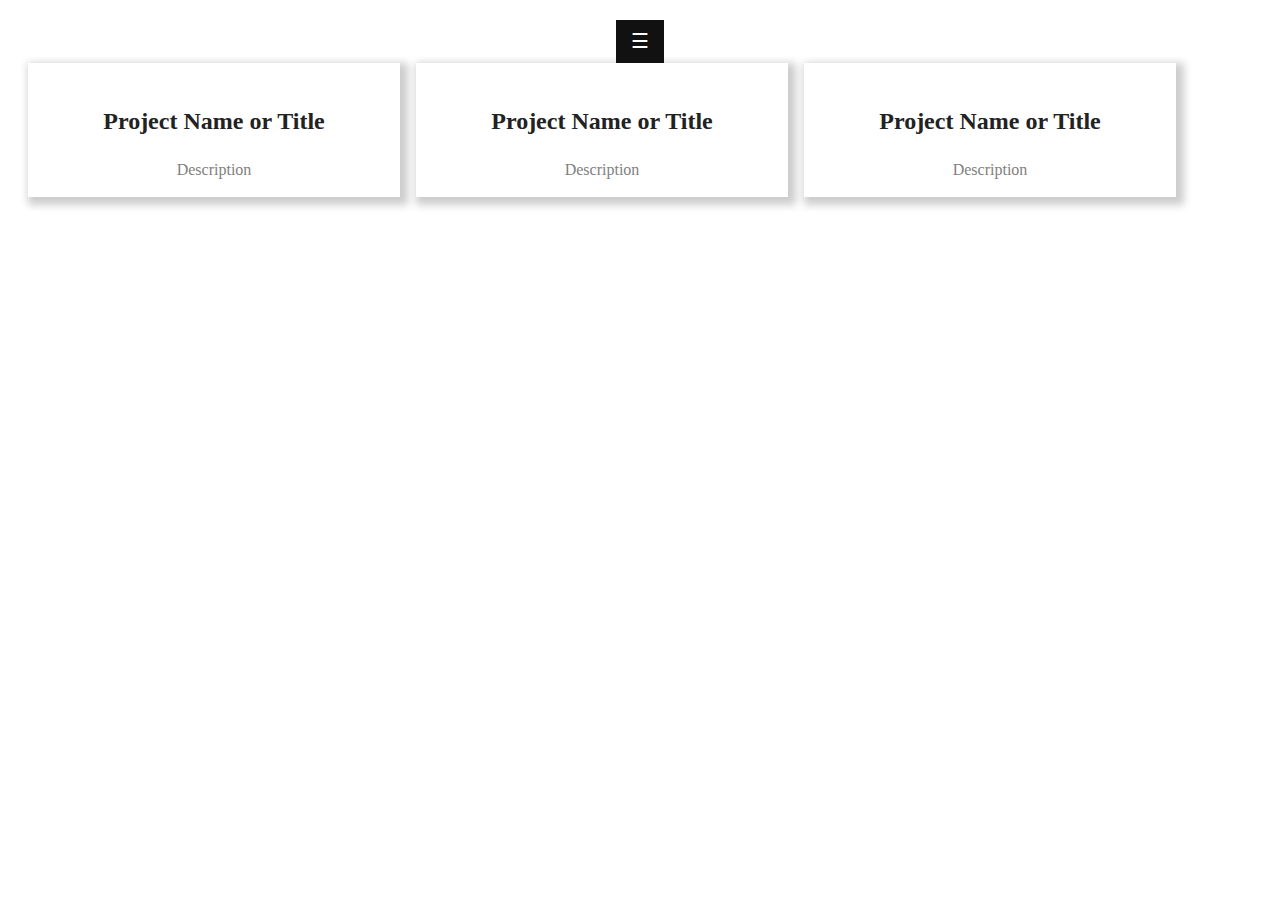
==== projects.html @ b16bbdd2 "Added simple menu sidebar system for all pages. Started the projects page." ====
<!DOCTYPE html>
<html lang="en">
<head>
  <meta charset="UTF-8">
  <title></title>

  <link rel="stylesheet" href="css/normalize.css">
  <link rel="stylesheet" href="css/main.css">
  <link rel="stylesheet" href="css/projectcards.css">

</head>

<body>

  <!-- Topbar navigation -->
  <div id="mySidebar" class="sidebar">
    <a href="javascript:void(0)" class="closebtn" onclick="closeNav()">&times;</a>
    <a href="index.html">Home</a>
    <a href="#">About</a>
    <a href="projects.html">Projects</a>
    <a href="#">Contact</a>
  </div>



  <!-- main content -->
  <div id="main">
    <button class="openbtn" onclick="openNav()">&#9776;</button>


    <div class="row">

      <div class="column">
        <div class="card">
          <img src="img/download.png" alt="" style="width:100%">
          <div class="container">
            <h2>Project Name or Title</h2>
            <p class="title">Description</p>
          </div>
        </div>
      </div>

      <div class="column">
        <div class="card">
          <img src="img/download.png" alt="" style="width:100%">
          <div class="container">
            <h2>Project Name or Title</h2>
            <p class="title">Description</p>
          </div>
        </div>
      </div>

      <div class="column">
        <div class="card">
          <img src="img/download.png" alt="" style="width:100%">
          <div class="container">
            <h2>Project Name or Title</h2>
            <p class="title">Description</p>
          </div>
        </div>
      </div>

    </div>

  </div>

  <script src="js/vendor/modernizr-3.11.2.min.js"></script>
  <script src="js/plugins.js"></script>
  <script src="js/main.js"></script>

</body>

</html>
---- css/main.css ----
/* sidebar menu */
.sidebar {
  height: 100%;
  width: 0;
  position: fixed;
  z-index: 1;
  top: 0;
  left: 0;
  background-color: #111;
  overflow-x: hidden;
  padding-top: 60px;
  transition: 0.5s;
}

.sidebar a {
  padding: 8px 8px 8px 32px;
  text-decoration: none;
  font-size: 25px;
  color: #818181;
  display: block;
  transition: 0.3s;
}

.sidebar a:hover {
  color: #f1f1f1;
}

.sidebar .closebtn {
  position: absolute;
  top: 0;
  right: 25px;
  font-size: 36px;
  margin-left: 50px;
}

.openbtn {
  font-size: 20px;
  cursor: pointer;
  background-color: #111;
  color: white;
  padding: 10px 15px;
  border: none;
}

.openbtn:hover {
  background-color: #444;
}

@media screen and (max-height: 450px) {
  .sidebar {padding-top: 15px;}
  .sidebar a {font-size: 18px;}
}


/* main content */
#main {
  transition: margin-left .5s;
  padding: 20px;
}

/* better normal */
html {
  color: #222;
  font-size: 1em;
  line-height: 1.4;
  text-align: center
}

::-moz-selection {
  background: #b3d4fc;
  text-shadow: none;
}

::selection {
  background: #b3d4fc;
  text-shadow: none;
}

hr {
  display: block;
  height: 1px;
  border: 0;
  border-top: 1px solid #ccc;
  margin: 1em 0;
  padding: 0;
}

/*
 * Remove the gap between audio, canvas, iframes,
 * images, videos and the bottom of their containers:
 * https://github.com/h5bp/html5-boilerplate/issues/440
 */

audio,
canvas,
iframe,
img,
svg,
video {
  vertical-align: middle;
}

/*
 * Remove default fieldset styles.
 */

fieldset {
  border: 0;
  margin: 0;
  padding: 0;
}

/*
 * Allow only vertical resizing of textareas.
 */

textarea {
  resize: vertical;
}

/* ==========================================================================
   Author's custom styles
   ========================================================================== */

/* ==========================================================================
   Helper classes
   ========================================================================== */

/*
 * Hide visually and from screen readers
 */

.hidden,
[hidden] {
  display: none !important;
}

/*
 * Hide only visually, but have it available for screen readers:
 * https://snook.ca/archives/html_and_css/hiding-content-for-accessibility
 *
 * 1. For long content, line feeds are not interpreted as spaces and small width
 *    causes content to wrap 1 word per line:
 *    https://medium.com/@jessebeach/beware-smushed-off-screen-accessible-text-5952a4c2cbfe
 */

.sr-only {
  border: 0;
  clip: rect(0, 0, 0, 0);
  height: 1px;
  margin: -1px;
  overflow: hidden;
  padding: 0;
  position: absolute;
  white-space: nowrap;
  width: 1px;
  /* 1 */
}

/*
 * Extends the .sr-only class to allow the element
 * to be focusable when navigated to via the keyboard:
 * https://www.drupal.org/node/897638
 */

.sr-only.focusable:active,
.sr-only.focusable:focus {
  clip: auto;
  height: auto;
  margin: 0;
  overflow: visible;
  position: static;
  white-space: inherit;
  width: auto;
}

/*
 * Hide visually and from screen readers, but maintain layout
 */

.invisible {
  visibility: hidden;
}

/*
 * Clearfix: contain floats
 *
 * For modern browsers
 * 1. The space content is one way to avoid an Opera bug when the
 *    `contenteditable` attribute is included anywhere else in the document.
 *    Otherwise it causes space to appear at the top and bottom of elements
 *    that receive the `clearfix` class.
 * 2. The use of `table` rather than `block` is only necessary if using
 *    `:before` to contain the top-margins of child elements.
 */

.clearfix::before,
.clearfix::after {
  content: " ";
  display: table;
}

.clearfix::after {
  clear: both;
}

/* ==========================================================================
   EXAMPLE Media Queries for Responsive Design.
   These examples override the primary ('mobile first') styles.
   Modify as content requires.
   ========================================================================== */

@media only screen and (min-width: 35em) {
  /* Style adjustments for viewports that meet the condition */
}

@media print,
  (-webkit-min-device-pixel-ratio: 1.25),
  (min-resolution: 1.25dppx),
  (min-resolution: 120dpi) {
  /* Style adjustments for high resolution devices */
}

/* ==========================================================================
   Print styles.
   Inlined to avoid the additional HTTP request:
   https://www.phpied.com/delay-loading-your-print-css/
   ========================================================================== */

@media print {
  *,
  *::before,
  *::after {
    background: #fff !important;
    color: #000 !important;
    /* Black prints faster */
    box-shadow: none !important;
    text-shadow: none !important;
  }

  a,
  a:visited {
    text-decoration: underline;
  }

  a[href]::after {
    content: " (" attr(href) ")";
  }

  abbr[title]::after {
    content: " (" attr(title) ")";
  }

  /*
   * Don't show links that are fragment identifiers,
   * or use the `javascript:` pseudo protocol
   */
  a[href^="#"]::after,
  a[href^="javascript:"]::after {
    content: "";
  }

  pre {
    white-space: pre-wrap !important;
  }

  pre,
  blockquote {
    border: 1px solid #999;
    page-break-inside: avoid;
  }

  /*
   * Printing Tables:
   * https://web.archive.org/web/20180815150934/http://css-discuss.incutio.com/wiki/Printing_Tables
   */
  thead {
    display: table-header-group;
  }

  tr,
  img {
    page-break-inside: avoid;
  }

  p,
  h2,
  h3 {
    orphans: 3;
    widows: 3;
  }

  h2,
  h3 {
    page-break-after: avoid;
  }
}
---- css/projectcards.css ----
.column {
  float: left;
  width: 30%;
  margin-bottom: 16px;
  padding: 0 8px;
}

@media screen and (max-width: 650px) {
  .column {
    width: 100%;
    display: block;
  }
}

.card {
  box-shadow: 4px 4px 8px 4px rgba(0, 0, 0, 0.2);
}

.container {
  padding: 0 16px;
}

/* Clear floats */
.container::after, .row::after {
  content: "";
  clear: both;
  display: table;
}

.title {
  color: grey;
}
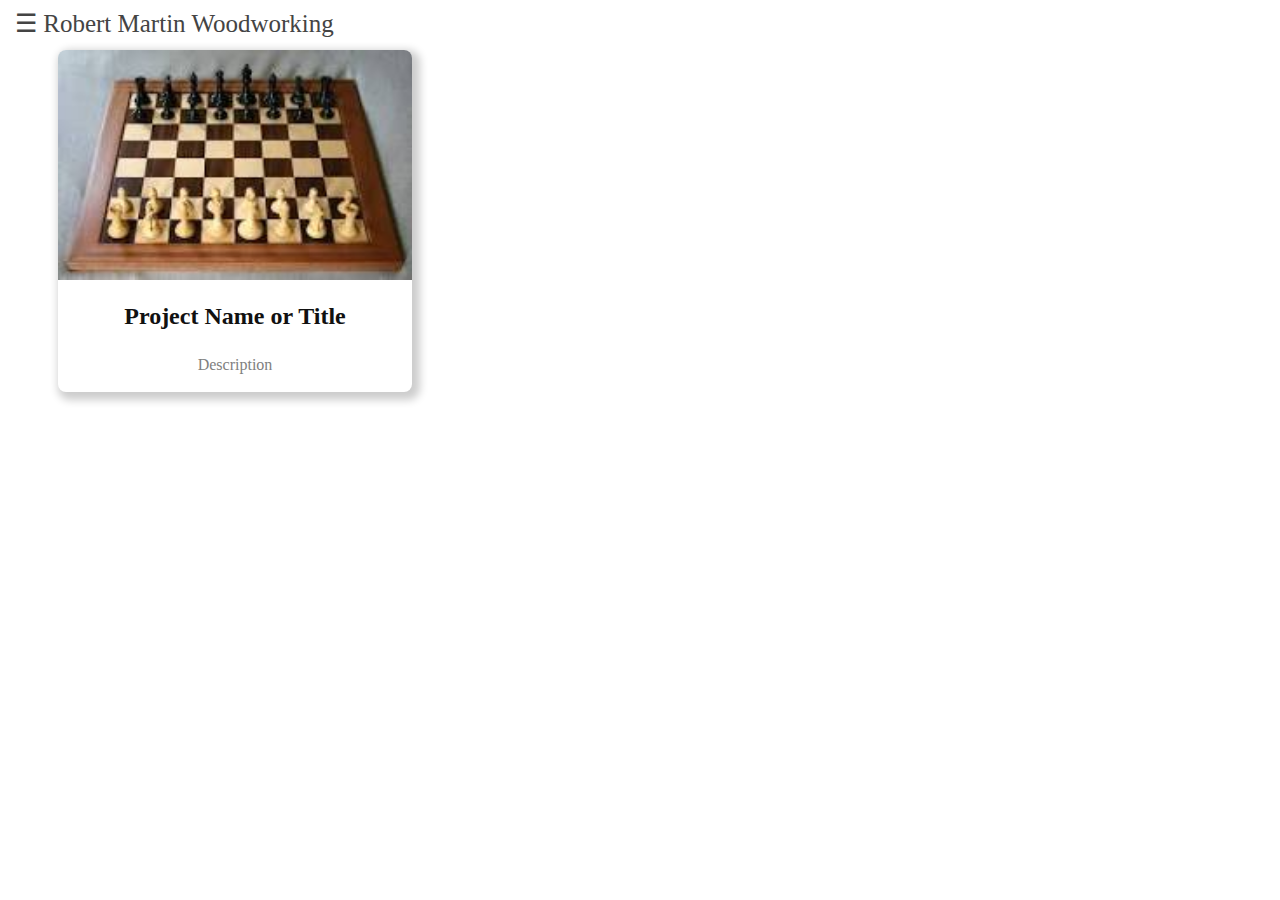
==== commit 43a97d97: "Improved animations and js; Changed the menu location and spacing on many elements" ====
--- a/projects.html
+++ b/projects.html
@@ -21,44 +21,28 @@
     <a href="#">Contact</a>
   </div>
 
+  <div class="corner-logo" id="corner-logo">
+    <button class="openbtn" onclick="openNav()">&#9776;  Robert Martin Woodworking</button>
+  </div>
 
 
   <!-- main content -->
   <div id="main">
-    <button class="openbtn" onclick="openNav()">&#9776;</button>
-
 
     <div class="row">
 
-      <div class="column">
-        <div class="card">
-          <img src="img/download.png" alt="" style="width:100%">
-          <div class="container">
-            <h2>Project Name or Title</h2>
-            <p class="title">Description</p>
+      <a href="#">
+        <div class="column">
+          <div class="card">
+            <img class="card-image" src="img/download.png" alt="" style="width:100%">
+            <div class="container">
+              <h2>Project Name or Title</h2>
+              <p class="title">Description</p>
+            </div>
           </div>
         </div>
-      </div>
+      </a>
 
-      <div class="column">
-        <div class="card">
-          <img src="img/download.png" alt="" style="width:100%">
-          <div class="container">
-            <h2>Project Name or Title</h2>
-            <p class="title">Description</p>
-          </div>
-        </div>
-      </div>
-
-      <div class="column">
-        <div class="card">
-          <img src="img/download.png" alt="" style="width:100%">
-          <div class="container">
-            <h2>Project Name or Title</h2>
-            <p class="title">Description</p>
-          </div>
-        </div>
-      </div>
 
     </div>
 
--- a/css/main.css
+++ b/css/main.css
@@ -35,17 +35,34 @@
   margin-left: 50px;
 }
 
+.corner-logo {
+  border: none;
+  position: absolute;
+  top: 0;
+  left: 0;
+}
+
+#corner-logo.fade-in {
+  opacity: 1;
+  transition: opacity .3s;
+}
+
+#corner-logo.fade-out {
+  opacity: 0;
+  transition: opacity .3s;
+}
+
 .openbtn {
-  font-size: 20px;
   cursor: pointer;
-  background-color: #111;
-  color: white;
+  background-color: transparent;
+  color: #111;
   padding: 10px 15px;
   border: none;
+  font-size: 25px;
 }
 
 .openbtn:hover {
-  background-color: #444;
+  color: #444;
 }
 
 @media screen and (max-height: 450px) {
@@ -58,6 +75,7 @@
 #main {
   transition: margin-left .5s;
   padding: 20px;
+  margin: 30px;
 }
 
 /* better normal */
--- a/css/projectcards.css
+++ b/css/projectcards.css
@@ -14,6 +14,14 @@
 
 .card {
   box-shadow: 4px 4px 8px 4px rgba(0, 0, 0, 0.2);
+  border-radius: 8px;
+  color: #111111;
+}
+
+.card-image {
+  width: 100%;
+  border-radius: 8px 8px 0 0;
+
 }
 
 .container {
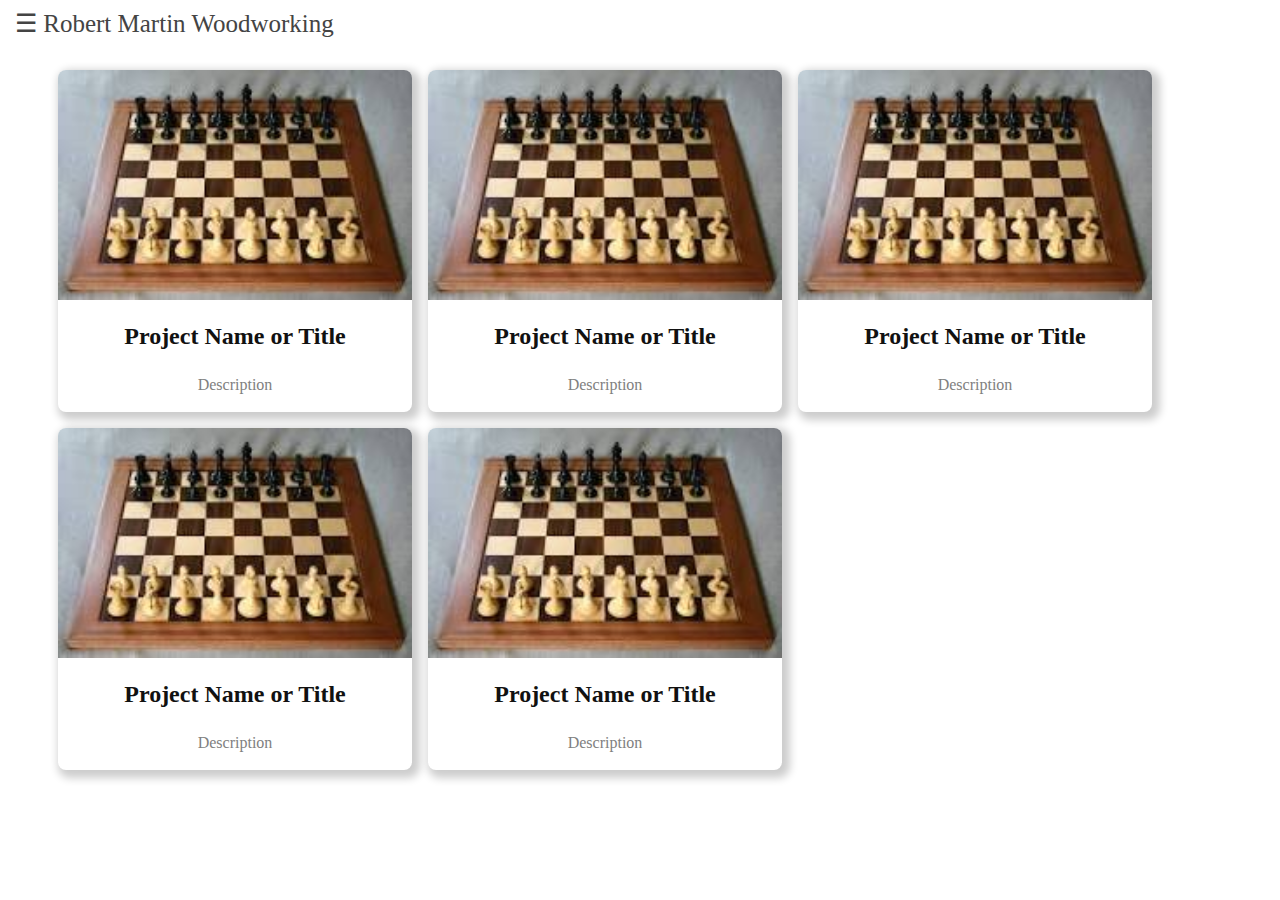
==== commit 1ccea569: "Started work on the home page. Minor bug fixes" ====
--- a/projects.html
+++ b/projects.html
@@ -43,6 +43,54 @@
         </div>
       </a>
 
+      <a href="#">
+        <div class="column">
+          <div class="card">
+            <img class="card-image" src="img/download.png" alt="" style="width:100%">
+            <div class="container">
+              <h2>Project Name or Title</h2>
+              <p class="title">Description</p>
+            </div>
+          </div>
+        </div>
+      </a>
+
+      <a href="#">
+        <div class="column">
+          <div class="card">
+            <img class="card-image" src="img/download.png" alt="" style="width:100%">
+            <div class="container">
+              <h2>Project Name or Title</h2>
+              <p class="title">Description</p>
+            </div>
+          </div>
+        </div>
+      </a>
+
+      <a href="#">
+        <div class="column">
+          <div class="card">
+            <img class="card-image" src="img/download.png" alt="" style="width:100%">
+            <div class="container">
+              <h2>Project Name or Title</h2>
+              <p class="title">Description</p>
+            </div>
+          </div>
+        </div>
+      </a>
+
+      <a href="#">
+        <div class="column">
+          <div class="card">
+            <img class="card-image" src="img/download.png" alt="" style="width:100%">
+            <div class="container">
+              <h2>Project Name or Title</h2>
+              <p class="title">Description</p>
+            </div>
+          </div>
+        </div>
+      </a>
+
 
     </div>
 
--- a/css/main.css
+++ b/css/main.css
@@ -1,4 +1,3 @@
-
 
 /* sidebar menu */
 .sidebar {
@@ -70,12 +69,18 @@
   .sidebar a {font-size: 18px;}
 }
 
-
 /* main content */
 #main {
   transition: margin-left .5s;
   padding: 20px;
-  margin: 30px;
+  margin: 50px 30px 30px 30px;
+}
+
+.image-text-container {
+  display: grid;
+  align-items: center;
+  grid-template-columns: 1fr 1fr;
+  column-gap: 5px;
 }
 
 /* better normal */
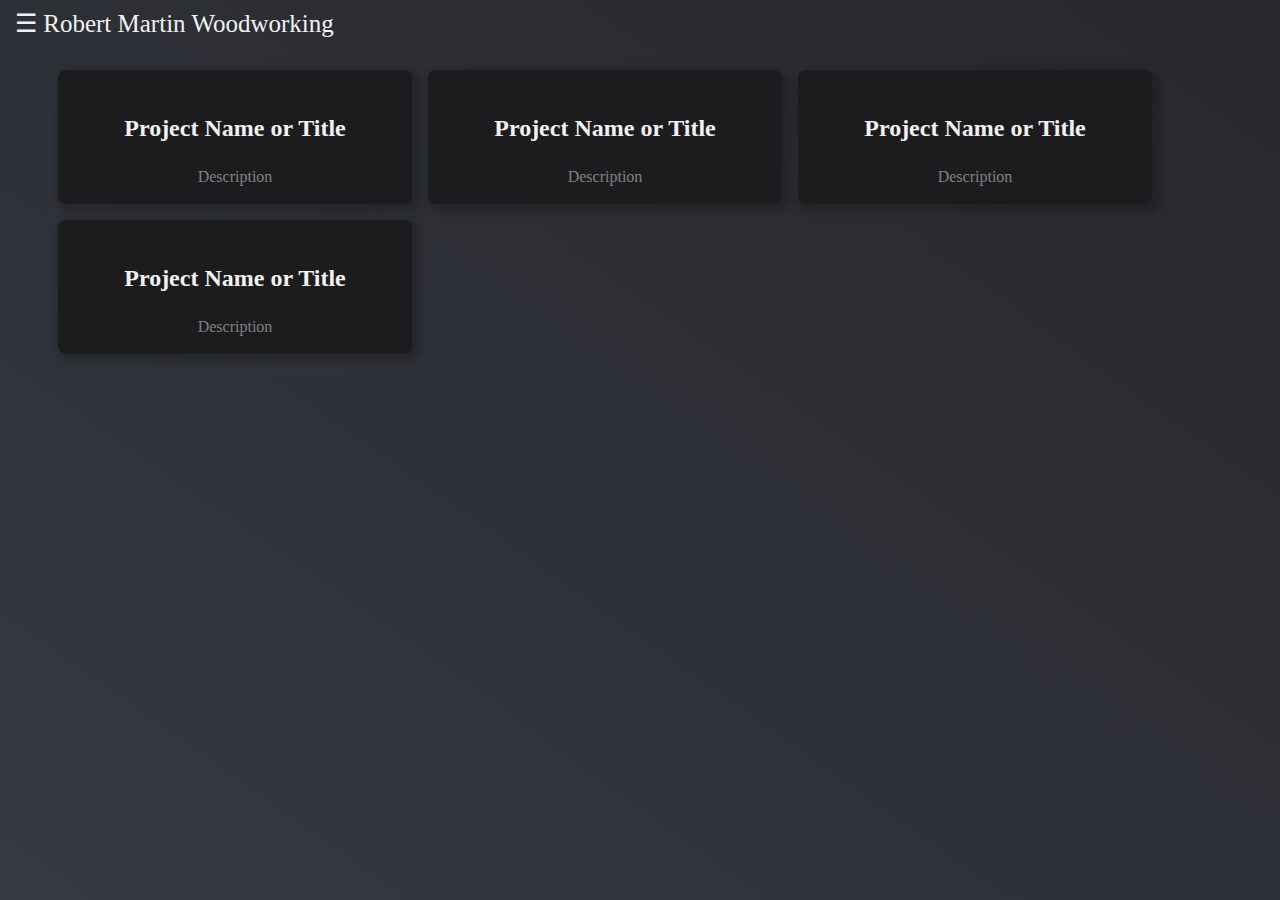
==== commit 7fd23e0f: "Updated elements to reflect color scheme. Added images to source folder." ====
--- a/projects.html
+++ b/projects.html
@@ -79,18 +79,6 @@
         </div>
       </a>
 
-      <a href="#">
-        <div class="column">
-          <div class="card">
-            <img class="card-image" src="img/download.png" alt="" style="width:100%">
-            <div class="container">
-              <h2>Project Name or Title</h2>
-              <p class="title">Description</p>
-            </div>
-          </div>
-        </div>
-      </a>
-
 
     </div>
 
--- a/css/main.css
+++ b/css/main.css
@@ -54,14 +54,14 @@
 .openbtn {
   cursor: pointer;
   background-color: transparent;
-  color: #111;
+  color: #818181;
   padding: 10px 15px;
   border: none;
   font-size: 25px;
 }
 
 .openbtn:hover {
-  color: #444;
+  color: #f1f1f1;
 }
 
 @media screen and (max-height: 450px) {
@@ -88,7 +88,19 @@
   color: #222;
   font-size: 1em;
   line-height: 1.4;
-  text-align: center
+  text-align: center;
+  height: 100%;
+  -webkit-background-size: cover;
+  -moz-background-size: cover;
+  -o-background-size: cover;
+  background-size: cover;
+  background-repeat:no-repeat;
+  background: -webkit-linear-gradient(to right top, #2c2828, #3b3839, #4b4a4b, #5c5c5c, #6e6e6e);
+  background: -moz-linear-gradient(to right top, #353941, #31353b, #2d3036, #2a2c30, #26282b);
+  background: -ms-linear-gradient(to right top, #353941, #31353b, #2d3036, #2a2c30, #26282b);
+  background: -o-linear-gradient(to right top, #353941, #31353b, #2d3036, #2a2c30, #26282b);
+  background: linear-gradient(to right top, #353941, #31353b, #2d3036, #2a2c30, #26282b);
+
 }
 
 ::-moz-selection {
--- a/css/projectcards.css
+++ b/css/projectcards.css
@@ -15,7 +15,8 @@
 .card {
   box-shadow: 4px 4px 8px 4px rgba(0, 0, 0, 0.2);
   border-radius: 8px;
-  color: #111111;
+  background-color: #1c1c1f;
+  color: #f1f1f1;
 }
 
 .card-image {
@@ -36,6 +37,6 @@
 }
 
 .title {
-  color: grey;
+  color: #818181;
 }
 
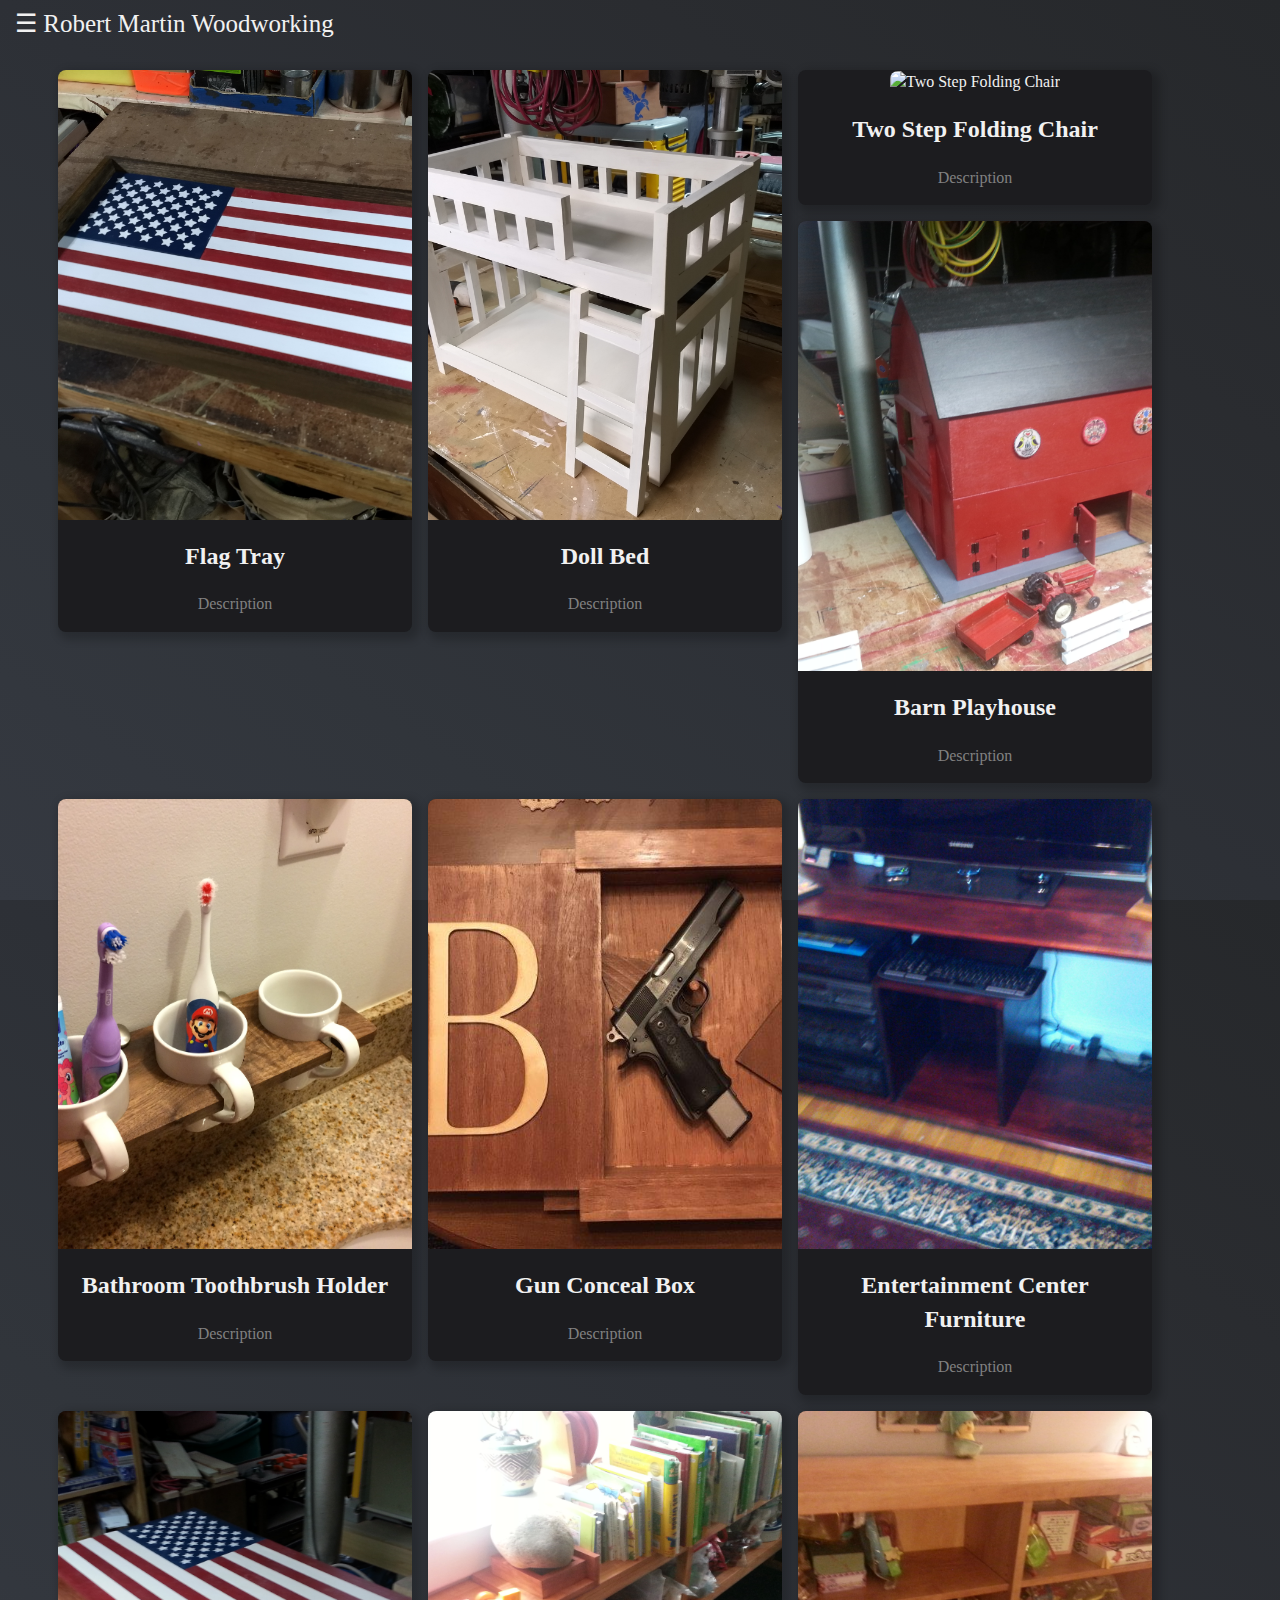
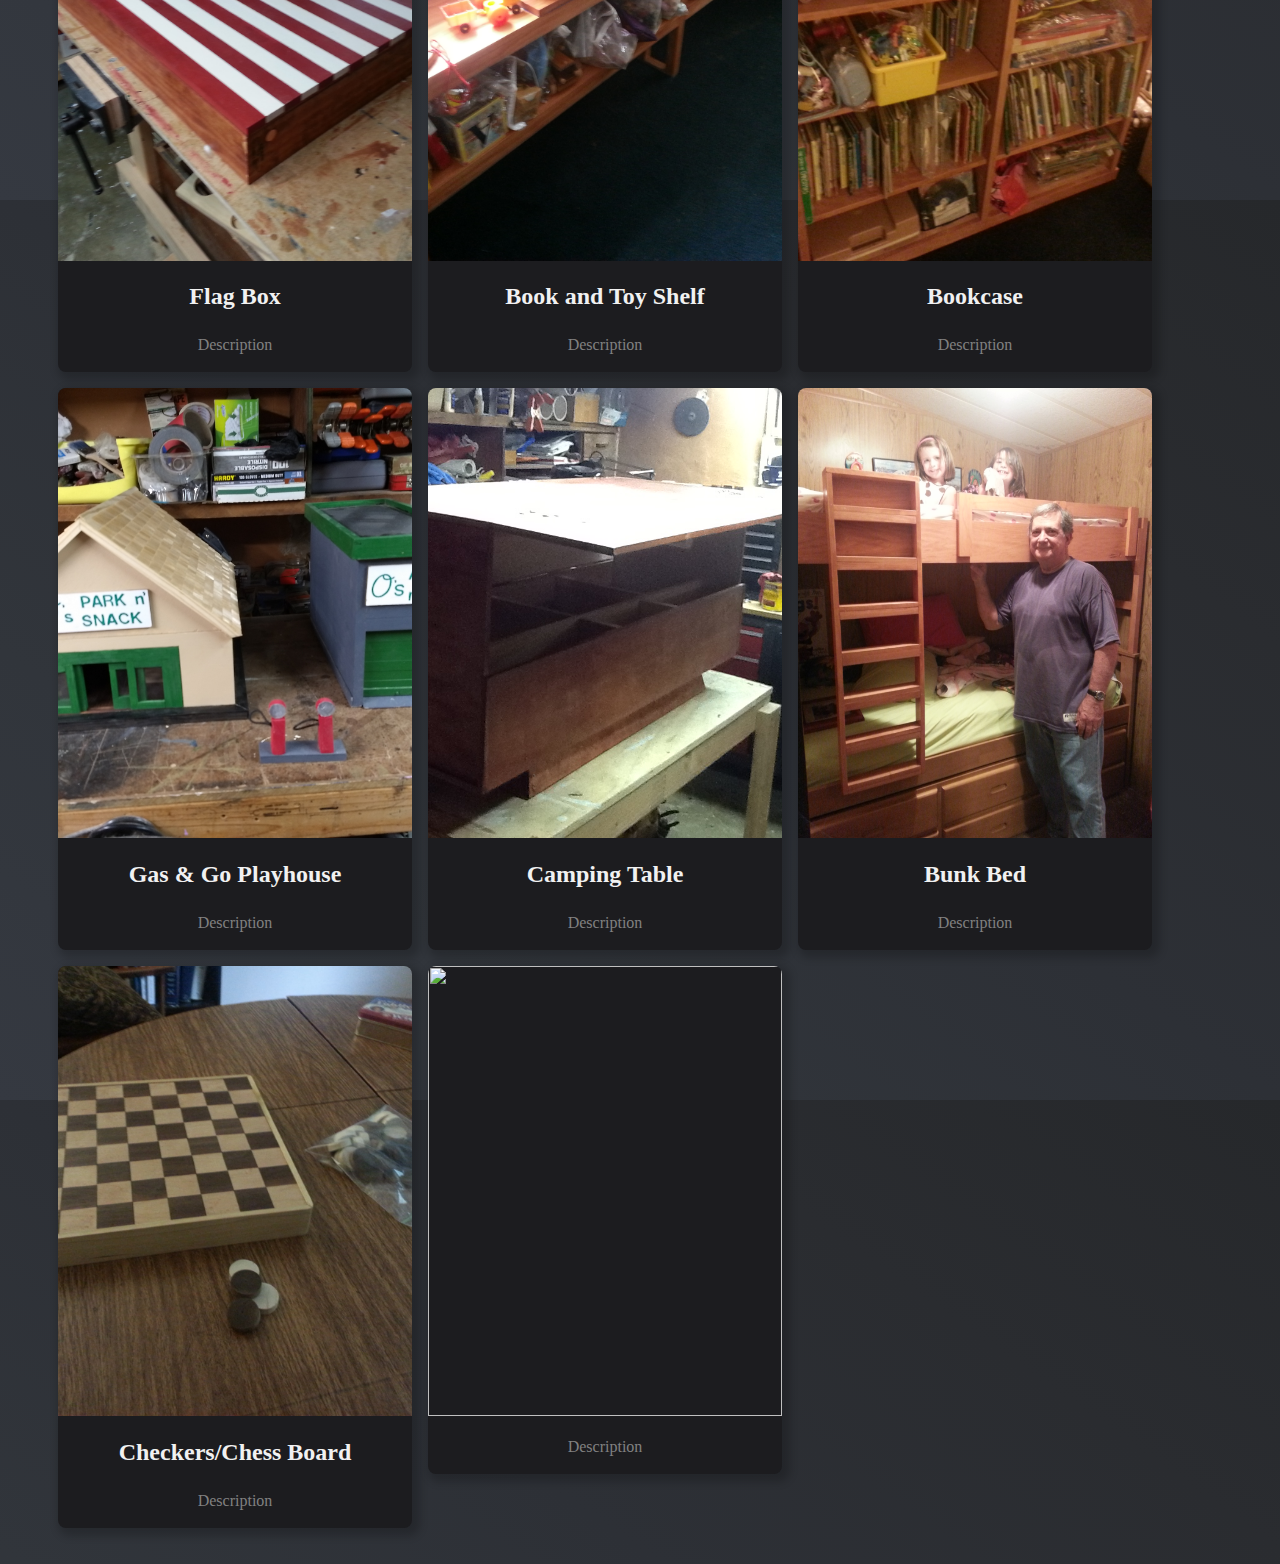
==== commit 05e27fed: "Started adding all images and titles to the projects page." ====
--- a/projects.html
+++ b/projects.html
@@ -31,57 +31,204 @@
 
     <div class="row">
 
-      <a href="#">
-        <div class="column">
-          <div class="card">
-            <img class="card-image" src="img/download.png" alt="" style="width:100%">
-            <div class="container">
-              <h2>Project Name or Title</h2>
-              <p class="title">Description</p>
-            </div>
-          </div>
-        </div>
-      </a>
-
-      <a href="#">
-        <div class="column">
-          <div class="card">
-            <img class="card-image" src="img/download.png" alt="" style="width:100%">
-            <div class="container">
-              <h2>Project Name or Title</h2>
-              <p class="title">Description</p>
-            </div>
-          </div>
-        </div>
-      </a>
-
-      <a href="#">
-        <div class="column">
-          <div class="card">
-            <img class="card-image" src="img/download.png" alt="" style="width:100%">
-            <div class="container">
-              <h2>Project Name or Title</h2>
-              <p class="title">Description</p>
-            </div>
-          </div>
-        </div>
-      </a>
-
-      <a href="#">
-        <div class="column">
-          <div class="card">
-            <img class="card-image" src="img/download.png" alt="" style="width:100%">
-            <div class="container">
-              <h2>Project Name or Title</h2>
-              <p class="title">Description</p>
-            </div>
-          </div>
-        </div>
-      </a>
-
-
-    </div>
-
+      <!------------------------------------------ FLAG TRAY ---------------------------------------------->
+      <a href="#">
+        <div class="column">
+          <div class="card">
+            <img class="card-image" src="img/Al's Flag Tray.jpg" alt="Flag Tray">
+            <div class="container">
+              <h2>Flag Tray</h2>
+              <p class="title">Description</p>
+            </div>
+          </div>
+        </div>
+      </a>
+
+      <!------------------------------------------ DOLL BED ---------------------------------------------->
+      <a href="#">
+        <div class="column">
+          <div class="card">
+            <img class="card-image" src="img/Allys Doll Bed 2.jpg" alt="Doll Bed">
+            <div class="container">
+              <h2>Doll Bed</h2>
+              <p class="title">Description</p>
+            </div>
+          </div>
+        </div>
+      </a>
+
+      <!------------------------------------------ TWO STEP CHAIR ---------------------------------------------->
+      <a href="#">
+        <div class="column">
+          <div class="card">
+            <img class="card-image" src="img/Ally's Two Step Chair.jpg" alt="Two Step Folding Chair">
+            <div class="container">
+              <h2>Two Step Folding Chair</h2>
+              <p class="title">Description</p>
+            </div>
+          </div>
+        </div>
+      </a>
+
+      <!------------------------------------------ BARN PLAYHOUSE ---------------------------------------------->
+      <a href="#">
+        <div class="column">
+          <div class="card">
+            <img class="card-image" src="img/Barn Laid Out.jpg" alt="Barn Playhouse">
+            <div class="container">
+              <h2>Barn Playhouse</h2>
+              <p class="title">Description</p>
+            </div>
+          </div>
+        </div>
+      </a>
+
+      <!------------------------------------------ BATHROOM ACCESSORY ---------------------------------------------->
+      <a href="#">
+        <div class="column">
+          <div class="card">
+            <img class="card-image" src="img/Bathroom Accessory.jpg" alt="Bathroom Accessory">
+            <div class="container">
+              <h2>Bathroom Toothbrush Holder</h2>
+              <p class="title">Description</p>
+            </div>
+          </div>
+        </div>
+      </a>
+
+      <!------------------------------------------ Gun Conceal Box ---------------------------------------------->
+      <a href="#">
+        <div class="column">
+          <div class="card">
+            <img class="card-image" src="img/Bentz' Gun Conceal Box.jpg" alt="Gun Conceal Box">
+            <div class="container">
+              <h2>Gun Conceal Box</h2>
+              <p class="title">Description</p>
+            </div>
+          </div>
+        </div>
+      </a>
+
+      <!--------------------------------- Entertainment Center Furniture ------------------------------------------->
+      <a href="#">
+        <div class="column">
+          <div class="card">
+            <img class="card-image" src="img/Bob's entertainment center furniture.jpg" alt="Entertainment Center Furniture">
+            <div class="container">
+              <h2>Entertainment Center Furniture</h2>
+              <p class="title">Description</p>
+            </div>
+          </div>
+        </div>
+      </a>
+
+      <!------------------------------------------ Flag Box ---------------------------------------------->
+      <a href="#">
+        <div class="column">
+          <div class="card">
+            <img class="card-image" src="img/Bob's Flag.jpg" alt="Flag Box">
+            <div class="container">
+              <h2>Flag Box</h2>
+              <p class="title">Description</p>
+            </div>
+          </div>
+        </div>
+      </a>
+
+      <!-------------------------------------- Book and Toy Shelf ---------------------------------------->
+      <a href="#">
+        <div class="column">
+          <div class="card">
+            <img class="card-image" src="img/Book and Toy Shelf.jpg" alt="Book and Toy Shelf">
+            <div class="container">
+              <h2>Book and Toy Shelf</h2>
+              <p class="title">Description</p>
+            </div>
+          </div>
+        </div>
+      </a>
+
+      <!------------------------------------------ Bookcase ---------------------------------------------->
+      <a href="#">
+        <div class="column">
+          <div class="card">
+            <img class="card-image" src="img/Bookcase.jpg" alt="Bookcase">
+            <div class="container">
+              <h2>Bookcase</h2>
+              <p class="title">Description</p>
+            </div>
+          </div>
+        </div>
+      </a>
+
+      <!------------------------------------------ Gas & go playhouse ---------------------------------------------->
+      <a href="#">
+        <div class="column">
+          <div class="card">
+            <img class="card-image" src="img/Bubby's Mini Mart & Gas & Go.jpg" alt="Gas & Go Playhouse">
+            <div class="container">
+              <h2>Gas & Go Playhouse</h2>
+              <p class="title">Description</p>
+            </div>
+          </div>
+        </div>
+      </a>
+
+      <!------------------------------------------ Camping Table ---------------------------------------------->
+      <a href="#">
+        <div class="column">
+          <div class="card">
+            <img class="card-image" src="img/camping table open.JPG" alt="Camping Table">
+            <div class="container">
+              <h2>Camping Table</h2>
+              <p class="title">Description</p>
+            </div>
+          </div>
+        </div>
+      </a>
+
+      <!------------------------------------------ Bunk Bed ---------------------------------------------->
+      <a href="#">
+        <div class="column">
+          <div class="card">
+            <img class="card-image" src="img/Bunkbed.jpg" alt="Bunk Bed">
+            <div class="container">
+              <h2>Bunk Bed</h2>
+              <p class="title">Description</p>
+            </div>
+          </div>
+        </div>
+      </a>
+
+      <!----------------------------------- Checkers/Chess Board ---------------------------------------->
+      <a href="#">
+        <div class="column">
+          <div class="card">
+            <img class="card-image" src="img/Checker Board.jpg" alt="Checkers/Chess Board">
+            <div class="container">
+              <h2>Checkers/Chess Board</h2>
+              <p class="title">Description</p>
+            </div>
+          </div>
+        </div>
+      </a>
+
+      <!------------------------------------------ 1 ---------------------------------------------->
+      <a href="#">
+        <div class="column">
+          <div class="card">
+            <img class="card-image" src="" alt="">
+            <div class="container">
+              <h2></h2>
+              <p class="title">Description</p>
+            </div>
+          </div>
+        </div>
+      </a>
+
+
+
+    </div> <!-- END DIV IS NOT FOR CARD. STOP DELETING IT !!!!! -->
   </div>
 
   <script src="js/vendor/modernizr-3.11.2.min.js"></script>
--- a/css/projectcards.css
+++ b/css/projectcards.css
@@ -21,6 +21,8 @@
 
 .card-image {
   width: 100%;
+  height: 450px;
+  object-fit: cover;
   border-radius: 8px 8px 0 0;
 
 }
@@ -40,3 +42,8 @@
   color: #818181;
 }
 
+.img-frame {
+  height: 250px;
+  background: transparent no-repeat center;
+  background-size: cover;
+}
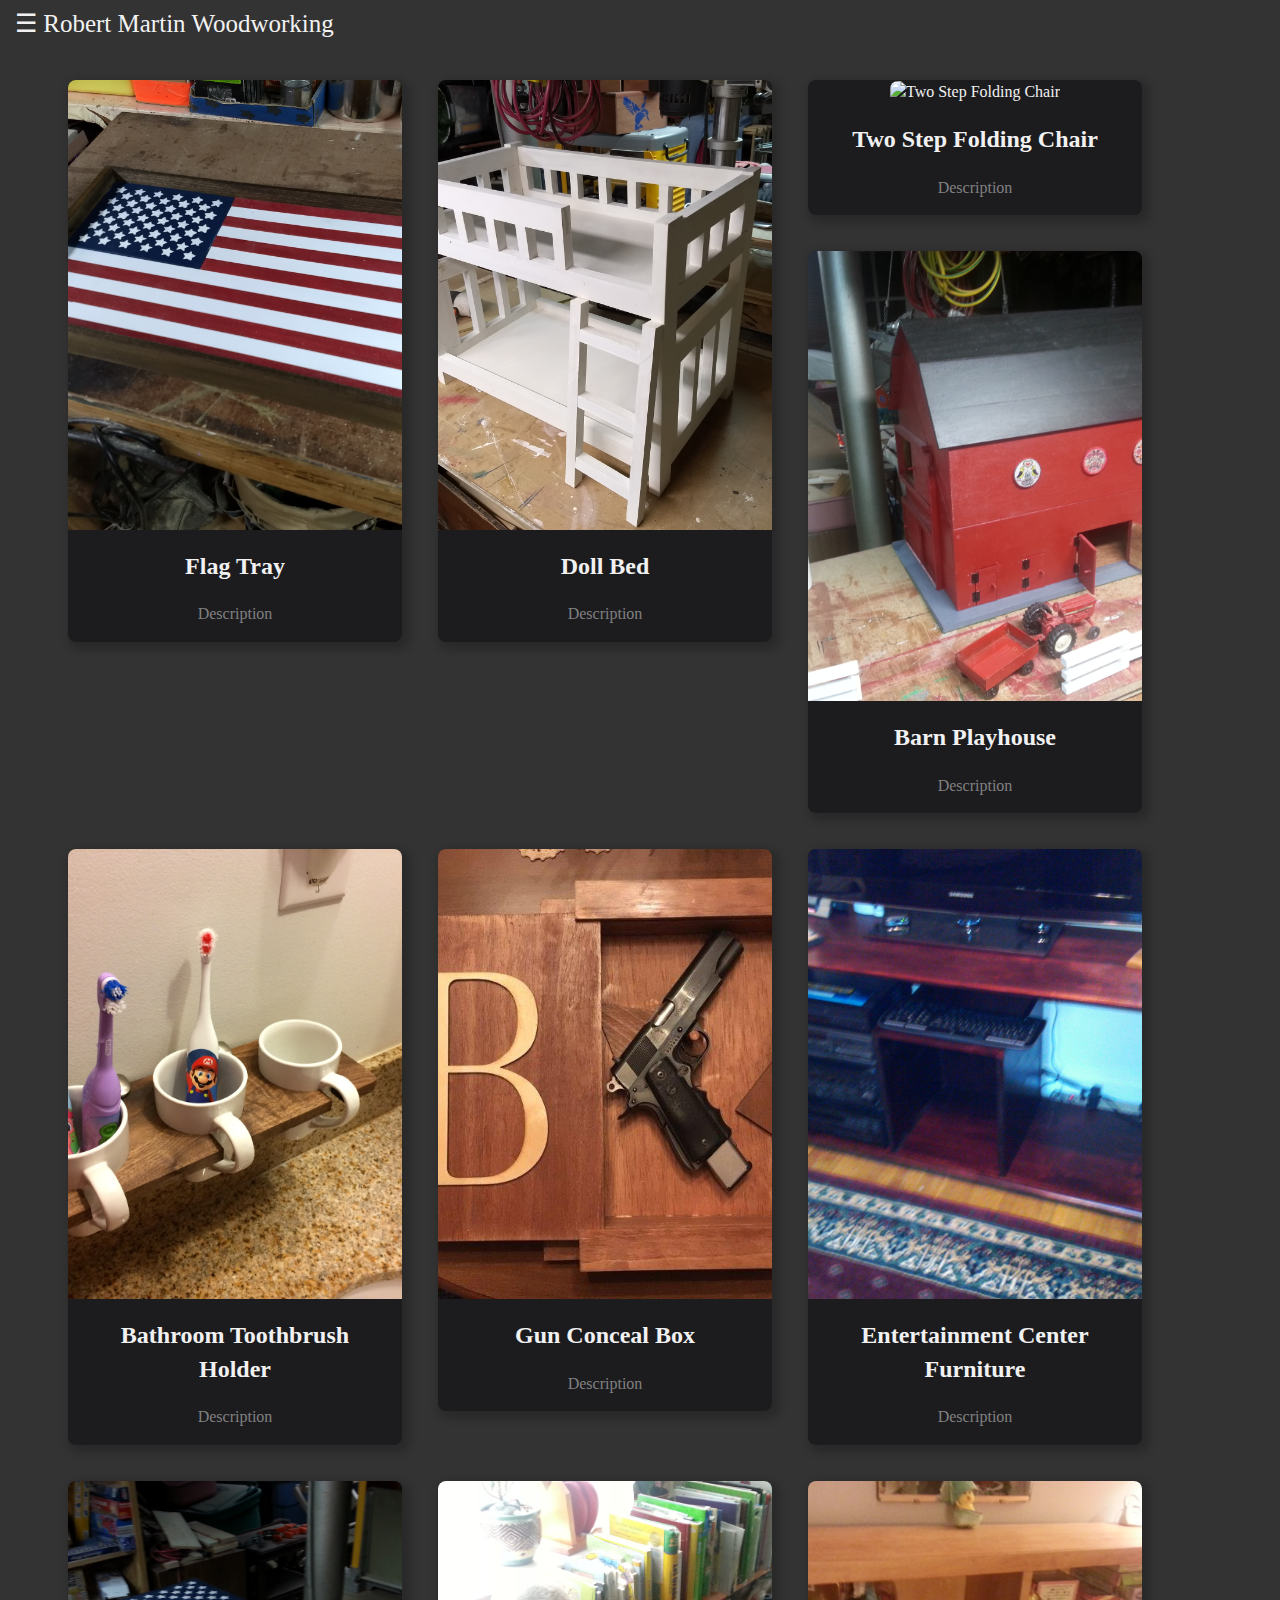
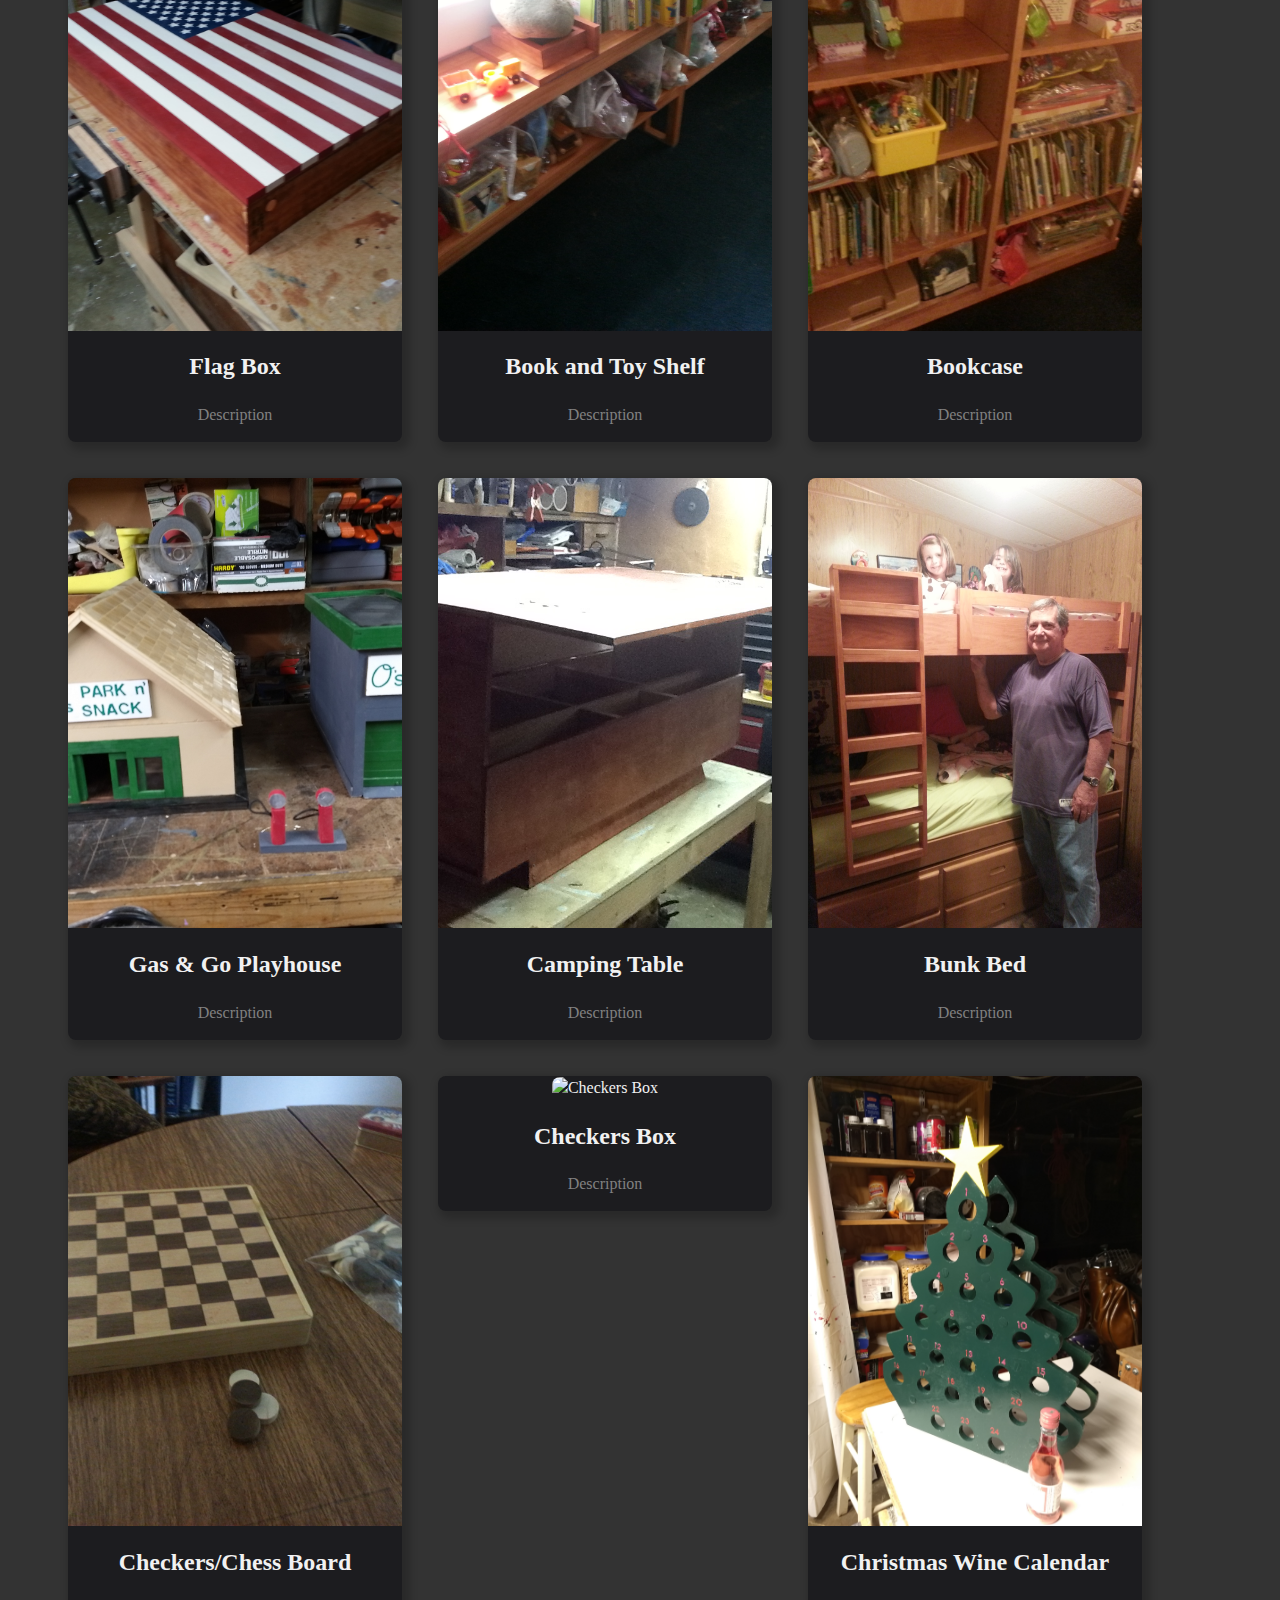
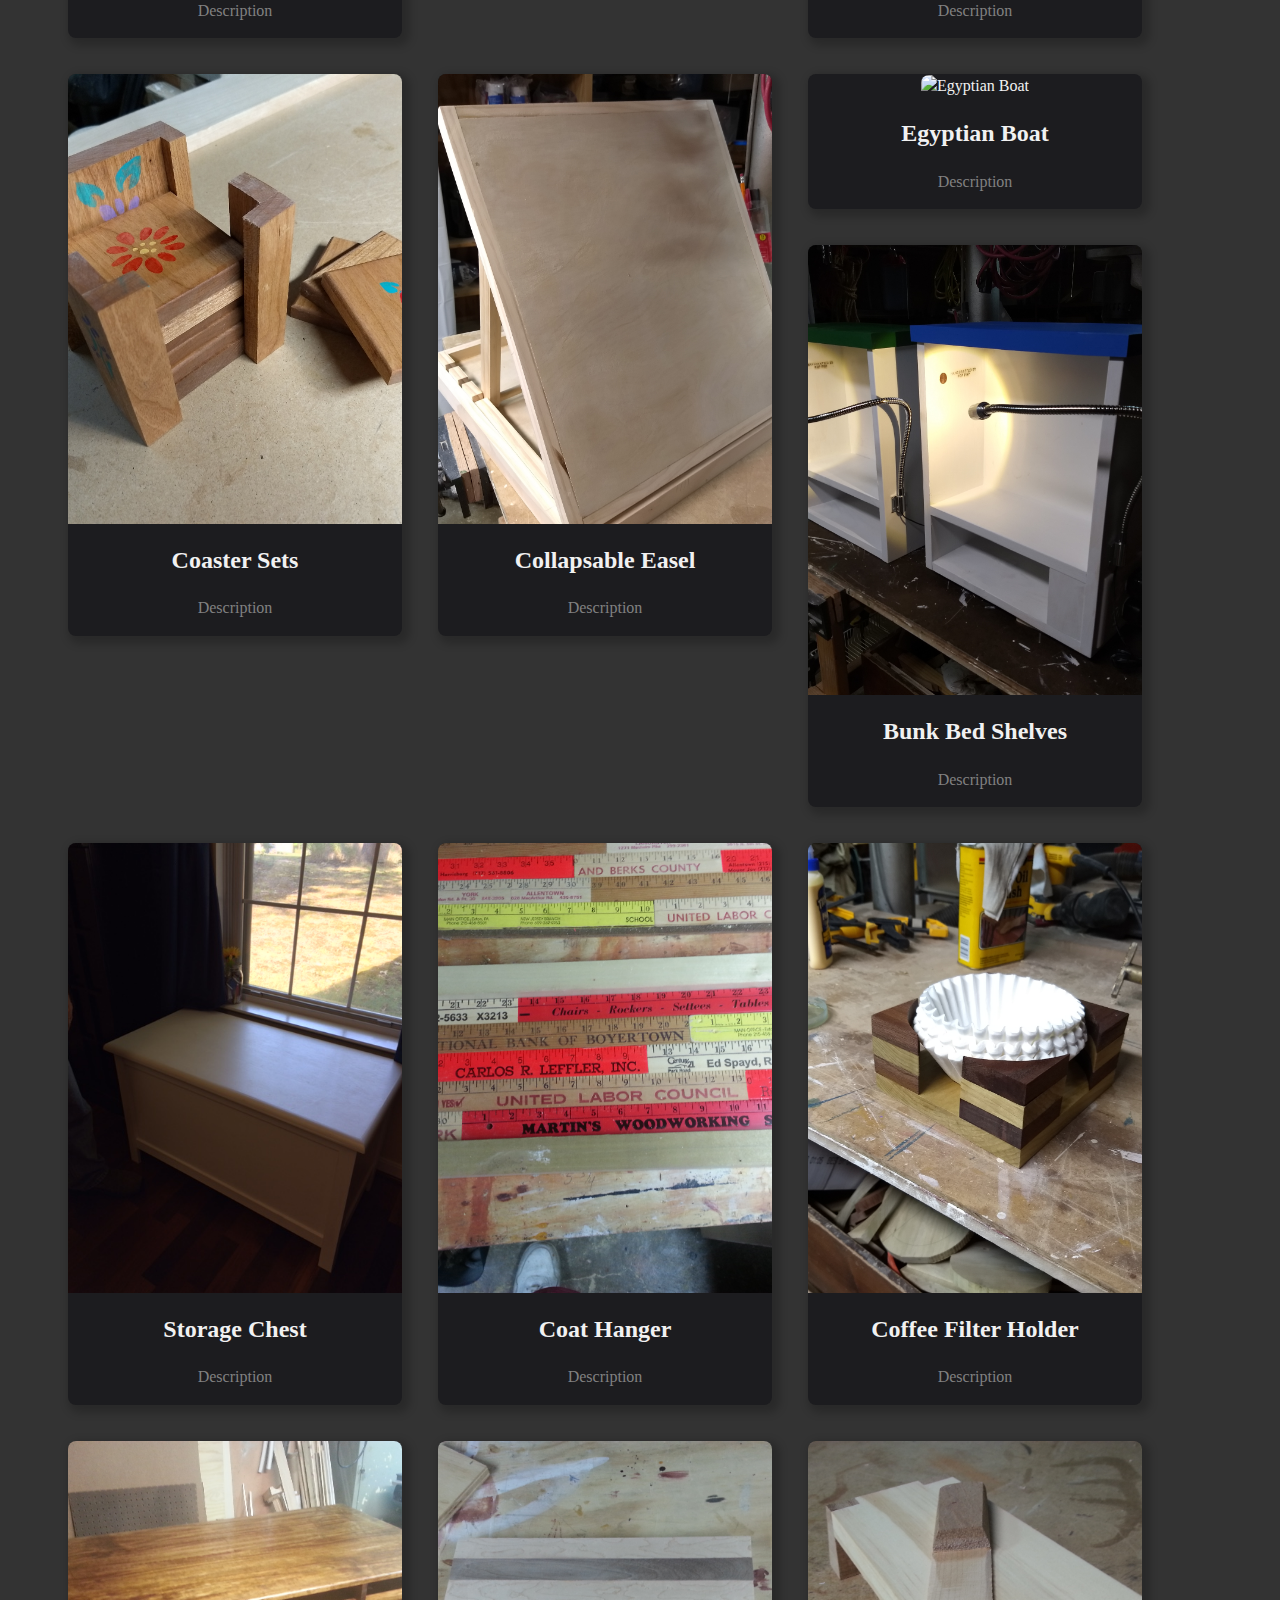
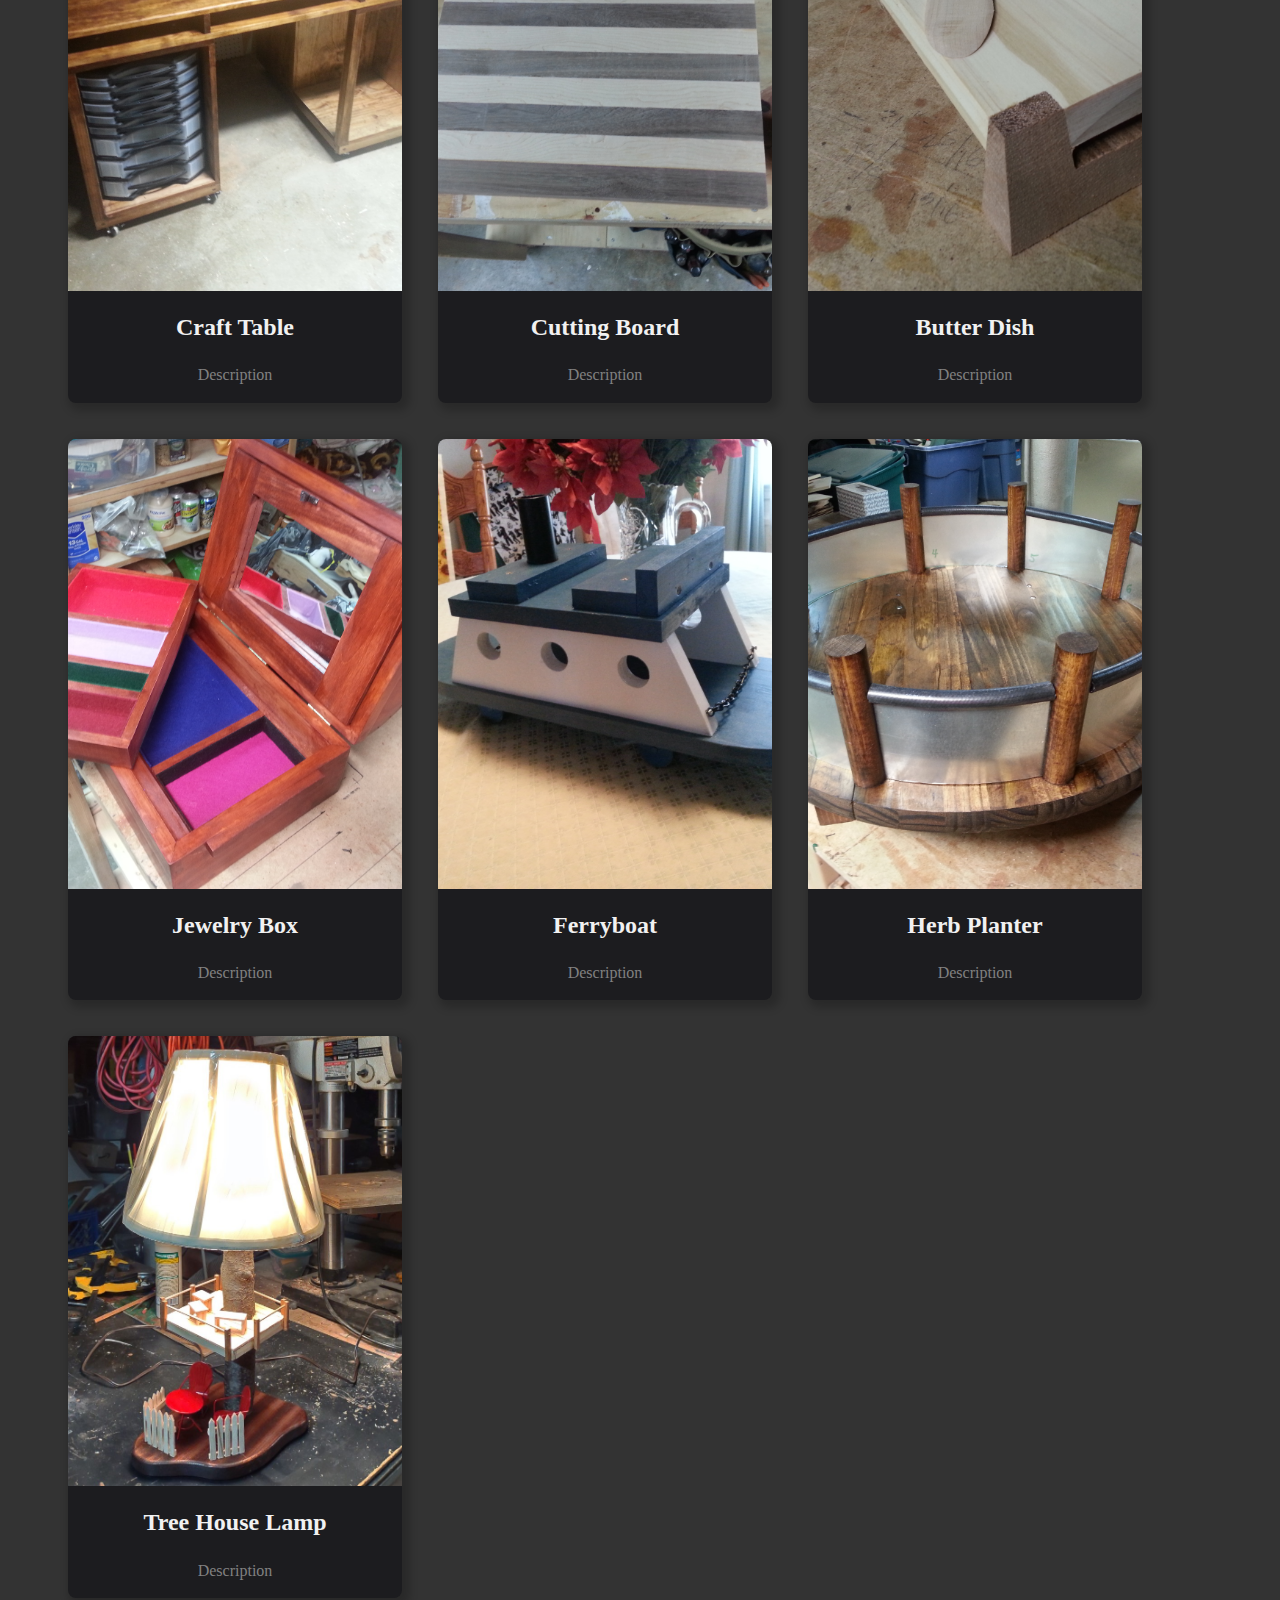
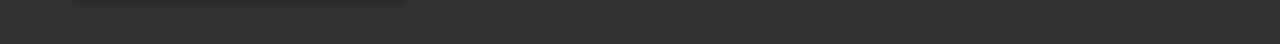
==== commit 1186ef90: "Continued Work on Adding Images. Updated Project page with animations and Started Work on section he" ====
--- a/projects.html
+++ b/projects.html
@@ -213,19 +213,218 @@
         </div>
       </a>
 
-      <!------------------------------------------ 1 ---------------------------------------------->
-      <a href="#">
-        <div class="column">
-          <div class="card">
-            <img class="card-image" src="" alt="">
-            <div class="container">
-              <h2></h2>
-              <p class="title">Description</p>
-            </div>
-          </div>
-        </div>
-      </a>
-
+      <!------------------------------------------ Checkers Box ---------------------------------------------->
+      <a href="#">
+        <div class="column">
+          <div class="card">
+            <img class="card-image" src="img/Checkers.jpg" alt="Checkers Box">
+            <div class="container">
+              <h2>Checkers Box</h2>
+              <p class="title">Description</p>
+            </div>
+          </div>
+        </div>
+      </a>
+
+      <!----------------------------------- Christmas Wine Calendar -------------------------------------->
+      <a href="#">
+        <div class="column">
+          <div class="card">
+            <img class="card-image" src="img/Christmas Wine Calendar Done.jpg" alt="Christmas Wine Calendar">
+            <div class="container">
+              <h2>Christmas Wine Calendar</h2>
+              <p class="title">Description</p>
+            </div>
+          </div>
+        </div>
+      </a>
+
+      <!------------------------------------------ Coaster sets ---------------------------------------------->
+      <a href="#">
+        <div class="column">
+          <div class="card">
+            <img class="card-image" src="img/Claire's Coasters.jpg" alt="Coaster Sets">
+            <div class="container">
+              <h2>Coaster Sets</h2>
+              <p class="title">Description</p>
+            </div>
+          </div>
+        </div>
+      </a>
+
+
+      <!------------------------------------------ Collapsable Easel  ---------------------------------------------->
+      <a href="#">
+        <div class="column">
+          <div class="card">
+            <img class="card-image" src="img/Claire's Easel Open.jpg" alt="Collapsable Easel">
+            <div class="container">
+              <h2>Collapsable Easel</h2>
+              <p class="title">Description</p>
+            </div>
+          </div>
+        </div>
+      </a>
+
+
+      <!------------------------------------------ Egyptian Boat ---------------------------------------------->
+      <a href="#">
+        <div class="column">
+          <div class="card">
+            <img class="card-image" src="img/Claire's Egyptian Boat.jpg" alt="Egyptian Boat">
+            <div class="container">
+              <h2>Egyptian Boat</h2>
+              <p class="title">Description</p>
+            </div>
+          </div>
+        </div>
+      </a>
+
+      <!------------------------------------------ Bunk Bed Shelves ---------------------------------------------->
+      <a href="#">
+        <div class="column">
+          <div class="card">
+            <img class="card-image" src="img/Claire & Olivia Bunk Shelves.jpg" alt="Bunk Bed Shelves">
+            <div class="container">
+              <h2>Bunk Bed Shelves</h2>
+              <p class="title">Description</p>
+            </div>
+          </div>
+        </div>
+      </a>
+
+      <!------------------------------------------ Storage Chest ---------------------------------------------->
+      <a href="#">
+        <div class="column">
+          <div class="card">
+            <img class="card-image" src="img/closed chest.JPG" alt="Storage Chest">
+            <div class="container">
+              <h2>Storage Chest</h2>
+              <p class="title">Description</p>
+            </div>
+          </div>
+        </div>
+      </a>
+
+
+      <!------------------------------------------ Coat Hanger ---------------------------------------------->
+      <a href="#">
+        <div class="column">
+          <div class="card">
+            <img class="card-image" src="img/Coat Hanger.jpg" alt="Clothes Hanger">
+            <div class="container">
+              <h2>Coat Hanger</h2>
+              <p class="title">Description</p>
+            </div>
+          </div>
+        </div>
+      </a>
+
+
+      <!------------------------------------------ Coffee Filter Holder ---------------------------------------------->
+      <a href="#">
+        <div class="column">
+          <div class="card">
+            <img class="card-image" src="img/Coffee Filter Holder.jpg" alt="Coffee Filter Holder">
+            <div class="container">
+              <h2>Coffee Filter Holder</h2>
+              <p class="title">Description</p>
+            </div>
+          </div>
+        </div>
+      </a>
+
+
+      <!------------------------------------------ Craft Table ---------------------------------------------->
+      <a href="#">
+        <div class="column">
+          <div class="card">
+            <img class="card-image" src="img/Craft Table Side 1.jpg" alt="Craft Table">
+            <div class="container">
+              <h2>Craft Table</h2>
+              <p class="title">Description</p>
+            </div>
+          </div>
+        </div>
+      </a>
+
+      <!------------------------------------------ Cutting Board ---------------------------------------------->
+      <a href="#">
+        <div class="column">
+          <div class="card">
+            <img class="card-image" src="img/Cutting Board.jpg" alt="Cutting Board">
+            <div class="container">
+              <h2>Cutting Board</h2>
+              <p class="title">Description</p>
+            </div>
+          </div>
+        </div>
+      </a>
+
+      <!------------------------------------------ Butter Dish ---------------------------------------------->
+      <a href="#">
+        <div class="column">
+          <div class="card">
+            <img class="card-image" src="img/Drew's Butter Dish.jpg" alt="Butter Dish">
+            <div class="container">
+              <h2>Butter Dish</h2>
+              <p class="title">Description</p>
+            </div>
+          </div>
+        </div>
+      </a>
+
+      <!------------------------------------------ Jewelry Box ---------------------------------------------->
+      <a href="#">
+        <div class="column">
+          <div class="card">
+            <img class="card-image" src="img/Emma's Jewelry Indide.jpg" alt="Jewelry Box">
+            <div class="container">
+              <h2>Jewelry Box</h2>
+              <p class="title">Description</p>
+            </div>
+          </div>
+        </div>
+      </a>
+
+      <!------------------------------------------ Ferry Boat ---------------------------------------------->
+      <a href="#">
+        <div class="column">
+          <div class="card">
+            <img class="card-image" src="img/Ferryboat.jpg" alt="Ferryboat">
+            <div class="container">
+              <h2>Ferryboat</h2>
+              <p class="title">Description</p>
+            </div>
+          </div>
+        </div>
+      </a>
+
+      <!------------------------------------------ Herb Planter ---------------------------------------------->
+      <a href="#">
+        <div class="column">
+          <div class="card">
+            <img class="card-image" src="img/Herb Planter.jpg" alt="Herb Planter">
+            <div class="container">
+              <h2>Herb Planter</h2>
+              <p class="title">Description</p>
+            </div>
+          </div>
+        </div>
+      </a>
+
+      <!------------------------------------------ Tree House Lamp ---------------------------------------------->
+      <a href="#">
+        <div class="column">
+          <div class="card">
+            <img class="card-image" src="img/Tree House Lamp.jpg" alt="">
+            <div class="container">
+              <h2>Tree House Lamp</h2>
+              <p class="title">Description</p>
+            </div>
+          </div>
+        </div>
+      </a>
 
 
     </div> <!-- END DIV IS NOT FOR CARD. STOP DELETING IT !!!!! -->
@@ -234,6 +433,8 @@
   <script src="js/vendor/modernizr-3.11.2.min.js"></script>
   <script src="js/plugins.js"></script>
   <script src="js/main.js"></script>
+  <script src="js/projectcards.js"></script>
+
 
 </body>
 
--- a/css/main.css
+++ b/css/main.css
@@ -83,7 +83,6 @@
   column-gap: 5px;
 }
 
-/* better normal */
 html {
   color: #222;
   font-size: 1em;
@@ -94,13 +93,31 @@
   -moz-background-size: cover;
   -o-background-size: cover;
   background-size: cover;
-  background-repeat:no-repeat;
-  background: -webkit-linear-gradient(to right top, #2c2828, #3b3839, #4b4a4b, #5c5c5c, #6e6e6e);
-  background: -moz-linear-gradient(to right top, #353941, #31353b, #2d3036, #2a2c30, #26282b);
-  background: -ms-linear-gradient(to right top, #353941, #31353b, #2d3036, #2a2c30, #26282b);
-  background: -o-linear-gradient(to right top, #353941, #31353b, #2d3036, #2a2c30, #26282b);
-  background: linear-gradient(to right top, #353941, #31353b, #2d3036, #2a2c30, #26282b);
-
+  background: #333;
+  -webkit-user-select: none;
+  -ms-user-select: none;
+  user-select: none;
+}
+
+::-webkit-scrollbar {
+  width: 20px;
+}
+
+::-webkit-scrollbar-track {
+  display: none;
+}
+
+::-webkit-scrollbar-thumb {
+  background: #070505;
+  border-radius: 10px;
+}
+
+::-webkit-scrollbar-thumb:hover {
+  background: #0e0e0e;
+}
+
+body {
+  -ms-overflow-style: none;
 }
 
 ::-moz-selection {
@@ -154,18 +171,6 @@
 textarea {
   resize: vertical;
 }
-
-/* ==========================================================================
-   Author's custom styles
-   ========================================================================== */
-
-/* ==========================================================================
-   Helper classes
-   ========================================================================== */
-
-/*
- * Hide visually and from screen readers
- */
 
 .hidden,
 [hidden] {
--- a/css/projectcards.css
+++ b/css/projectcards.css
@@ -9,6 +9,7 @@
   .column {
     width: 100%;
     display: block;
+    margin: 0;
   }
 }
 
@@ -17,6 +18,13 @@
   border-radius: 8px;
   background-color: #1c1c1f;
   color: #f1f1f1;
+  margin: 10px;
+  transition: all .1s ease-in-out;
+}
+
+.card:hover {
+  transform: scale(1.04);
+  background-color: #37373b;
 }
 
 .card-image {
